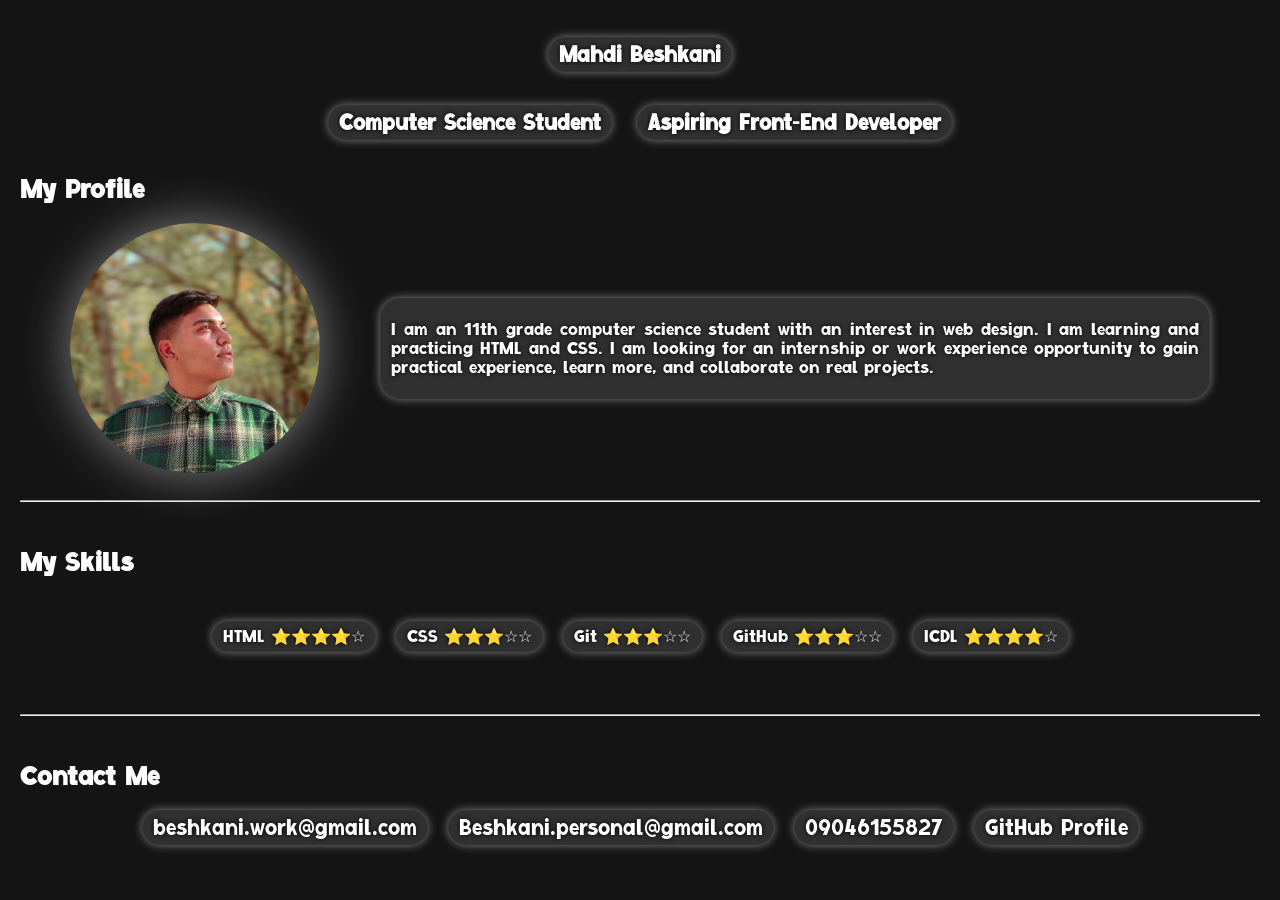
==== index.html @ fa9acbd6 "Create personal portfolio website" ====
<!doctype html>
<html lang="en" dir="ltr">
  <head>
    <meta charset="UTF-8" />
    <link rel="stylesheet" href="css/style.css" />
    <meta name="viewport" content="width=device-width, initial-scale=1.0" />
    <title>Portfolio</title>
  </head>
  <body>
    <main>
      <section class="name">
        <h1 class="card name2">Mahdi Beshkani</h1>
      </section>
      <section class="name">
        <h2 class="card name2">Computer Science Student</h2>
        <h2 class="card name2">Aspiring Front-End Developer</h2>
      </section>
      <h2>My Profile</h2>
      <section class="avatar">
        <img class="profile" src="img/avatar.jpg" alt="Profile" />
        <section class="card info">
          <p>
            I am an 11th grade computer science student with an interest in web
            design. I am learning and practicing HTML and CSS. I am looking for
            an internship or work experience opportunity to gain practical
            experience, learn more, and collaborate on real projects.
          </p>
        </section>
      </section>
      <br />
      <hr />
      <br />
      <h2>My Skills</h2>
      <section class="skill">
        <p class="card skills">HTML ⭐⭐⭐⭐☆</p>
        <p class="card skills">CSS ⭐⭐⭐☆☆</p>
        <p class="card skills">Git ⭐⭐⭐☆☆</p>
        <p class="card skills">GitHub ⭐⭐⭐☆☆</p>
        <p class="card skills">ICDL ⭐⭐⭐⭐☆</p>
      </section>
      <br />
      <br />
      <hr />
      <br />
      <h2>Contact Me</h2>
      <section class="methods">
        <a class="card method-info" href="mailto:beshkani.work@gmail.com"
          >beshkani.work@gmail.com</a
        >
        <a class="card method-info" href="mailto:beshkani.personal@gmail.com"
          >Beshkani.personal@gmail.com</a
        >
        <a class="card method-info" href="tel:09046155827"
          >09046155827</a
        >
        <a
          class="card method-info"
          href="https://github.com/Mahdi-Beshkani"
          target="_blank"
          rel="noopener noreferrer"
        >
          GitHub Profile</a
        >
      </section>
    </main>
  </body>
</html>
---- css/style.css ----
@font-face {
  font-family: Vincendo;
  src: url("../font/Vincendo-Regular.ttf");
}
@media (max-width: 768px) {
  .avatar {
    flex-direction: column;
    gap: 20px;
    margin: 0;
  }

  .profile {
    width: 180px;
  }

  .skills {
    gap: 20px;
  }

  .methods {
    justify-content: center;
  }
}
a {
  color: white;
  text-decoration: none;
}

body{
  padding: 20px;
  margin: 0;
  box-sizing: border-box;
  background-color: #141414;
  color: white;
  font-family: Vincendo;
}
.card {
  text-shadow: 0 0 5px black;
  box-shadow: 0 0 10px #808080;
  border: 1px solid #353535;
  background-color: #303030;
  color: white;
}

.name {
  display: flex;
  align-items: center;
  justify-content: center;
  gap: 25px;
}
.name2 {
  font-size: 20px;

  border-radius: 100vh;
  padding: 5px 10px;
}

.avatar {
  display: flex;
  align-items: center;
  justify-content: center;
  margin-top: 15px;
  gap: 60px;
  margin: 0 50px;
}
.profile {
  width: 250px;
  box-shadow: 0 0 50px #808080;
  border-radius: 100vh;
}
.info {
  text-align: justify;

  border-radius: 20px;
  padding: 5px 10px;
}
.skill {
  display: flex;
  align-items: center;
  justify-content: center;
  flex-wrap: wrap;
  gap: 20px;
}
.skills {
  margin-top: 25px;
  flex-wrap: wrap;
  text-align: justify;
  border-radius: 20px;
  padding: 5px 10px;
}
.methods {
  display: flex;
  gap: 20px;
  flex-wrap: wrap;
  align-items: center;
  justify-content: center;
}
.method-info {
  font-size: 20px;

  border-radius: 100vh;
  padding: 5px 10px;
}
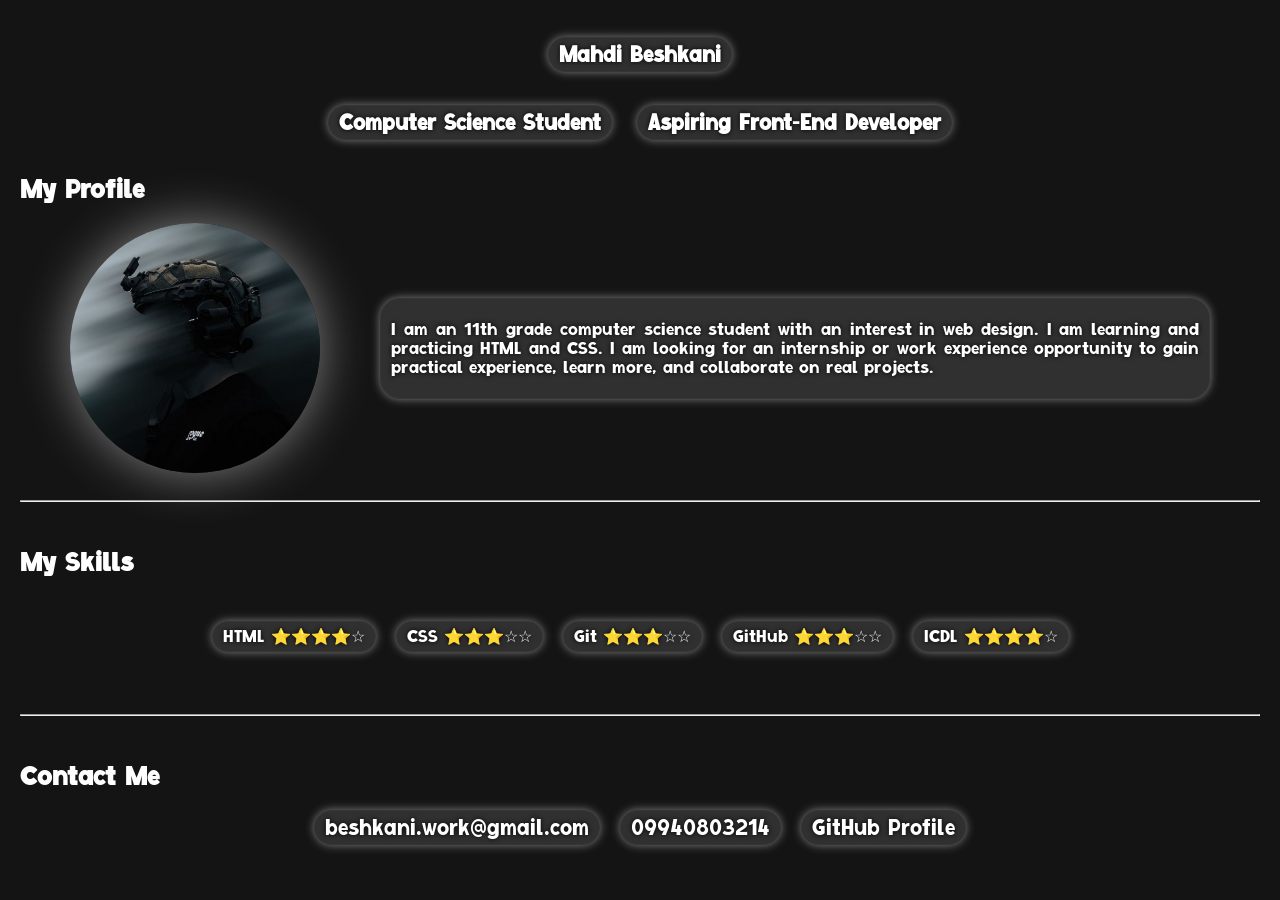
==== commit 151e869d: "Update portfolio design and preview image" ====
--- a/index.html
+++ b/index.html
@@ -47,11 +47,9 @@
         <a class="card method-info" href="mailto:beshkani.work@gmail.com"
           >beshkani.work@gmail.com</a
         >
-        <a class="card method-info" href="mailto:beshkani.personal@gmail.com"
-          >Beshkani.personal@gmail.com</a
-        >
+
         <a class="card method-info" href="tel:09046155827"
-          >09046155827</a
+          >09940803214</a
         >
         <a
           class="card method-info"
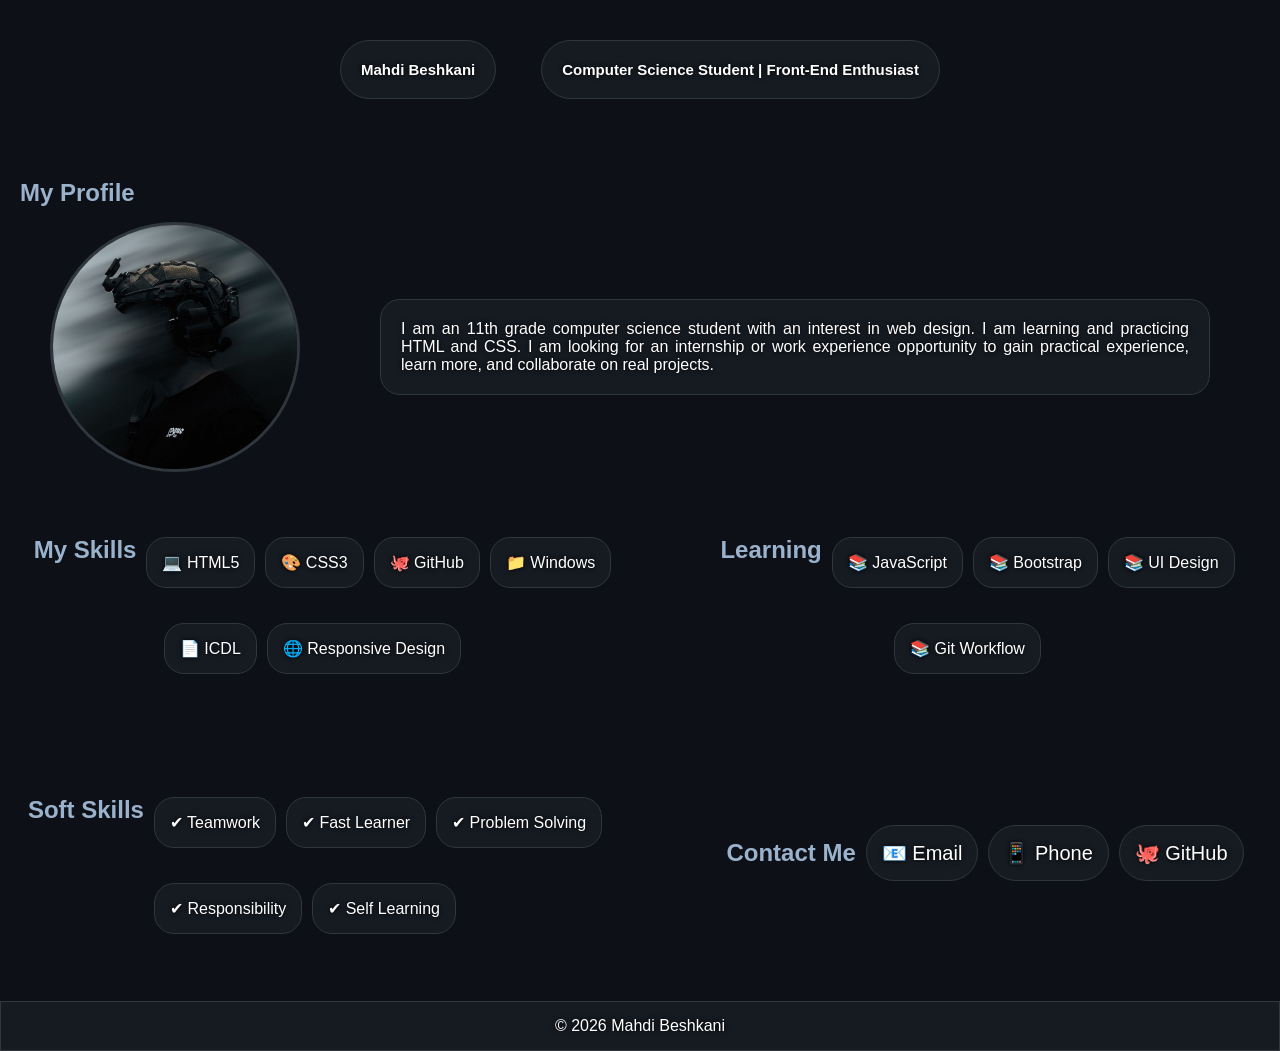
==== commit 6a5b3bd8: "Update portfolio design" ====
--- a/index.html
+++ b/index.html
@@ -2,24 +2,32 @@
 <html lang="en" dir="ltr">
   <head>
     <meta charset="UTF-8" />
+    <meta name="viewport" content="width=device-width, initial-scale=1.0" />
+
+    <title>Mahdi Beshkani | Portfolio</title>
+
     <link rel="stylesheet" href="css/style.css" />
-    <meta name="viewport" content="width=device-width, initial-scale=1.0" />
-    <title>Portfolio</title>
   </head>
+
   <body>
     <main>
       <section class="name">
         <h1 class="card name2">Mahdi Beshkani</h1>
+
+        <h2 class="card name2">
+          Computer Science Student | Front-End Enthusiast
+        </h2>
       </section>
-      <section class="name">
-        <h2 class="card name2">Computer Science Student</h2>
-        <h2 class="card name2">Aspiring Front-End Developer</h2>
-      </section>
-      <h2>My Profile</h2>
+
+      <section class="name"></section>
+
+      <h2 id="profileTitle">My Profile</h2>
+
       <section class="avatar">
         <img class="profile" src="img/avatar.jpg" alt="Profile" />
+
         <section class="card info">
-          <p>
+          <p id="profileText">
             I am an 11th grade computer science student with an interest in web
             design. I am learning and practicing HTML and CSS. I am looking for
             an internship or work experience opportunity to gain practical
@@ -27,39 +35,69 @@
           </p>
         </section>
       </section>
-      <br />
-      <hr />
-      <br />
-      <h2>My Skills</h2>
-      <section class="skill">
-        <p class="card skills">HTML ⭐⭐⭐⭐☆</p>
-        <p class="card skills">CSS ⭐⭐⭐☆☆</p>
-        <p class="card skills">Git ⭐⭐⭐☆☆</p>
-        <p class="card skills">GitHub ⭐⭐⭐☆☆</p>
-        <p class="card skills">ICDL ⭐⭐⭐⭐☆</p>
+
+      <section class="box">
+        <section class="skill">
+          <h2 id="skillsTitle">My Skills</h2>
+
+          <p class="card skills">💻 HTML5</p>
+          <p class="card skills">🎨 CSS3</p>
+          <p class="card skills">🐙 GitHub</p>
+          <p class="card skills">📁 Windows</p>
+          <p class="card skills">📄 ICDL</p>
+          <p class="card skills">🌐 Responsive Design</p>
+        </section>
+
+        <section class="learn">
+          <h2>Learning</h2>
+          <p class="card learning-item">📚 JavaScript</p>
+          <p class="card learning-item">📚 Bootstrap</p>
+          <p class="card learning-item">📚 UI Design</p>
+          <p class="card learning-item">📚 Git Workflow</p>
+        </section>
       </section>
-      <br />
-      <br />
-      <hr />
-      <br />
-      <h2>Contact Me</h2>
-      <section class="methods">
-        <a class="card method-info" href="mailto:beshkani.work@gmail.com"
-          >beshkani.work@gmail.com</a
-        >
+      <br>
+      <section class="box">
+        <section class="soft-skill">
+          <h2>Soft Skills</h2>
+          <p class="card soft">✔ Teamwork</p>
+          <p class="card soft">✔ Fast Learner</p>
+          <p class="card soft">✔ Problem Solving</p>
+          <p class="card soft">✔ Responsibility</p>
+          <p class="card soft">✔ Self Learning</p>
+        </section>
 
-        <a class="card method-info" href="tel:09046155827"
-          >09940803214</a
-        >
-        <a
-          class="card method-info"
-          href="https://github.com/Mahdi-Beshkani"
-          target="_blank"
-          rel="noopener noreferrer"
-        >
-          GitHub Profile</a
-        >
+        <br />
+
+        <section class="methods">
+          <h2 id="contactTitle">Contact Me</h2>
+          <a
+            class="card method-info"
+            href="mailto:beshkani.work@gmail.com"
+          >
+            📧 Email
+          </a>
+
+          <a class="card method-info" href="tel:09046155827">
+            📱 Phone
+          </a>
+
+          <a
+            class="card method-info"
+            href="https://github.com/Mahdi-Beshkani"
+            target="_blank"
+            rel="noopener noreferrer"
+          >
+            🐙 GitHub
+          </a>
+        </section>
       </section>
+
+      <footer class="card footer">
+        © 2026 Mahdi Beshkani
+      </footer>
     </main>
+
+    <script src="js/script.js"></script>
   </body>
-</html>
+</html>
--- a/css/style.css
+++ b/css/style.css
@@ -1,7 +1,174 @@
+* {
+  padding: 0;
+  margin: 0;
+  box-sizing: border-box;
+}
+
 @font-face {
   font-family: Vincendo;
   src: url("../font/Vincendo-Regular.ttf");
 }
+
+body {
+  background-color: #0d1117;
+  color: white;
+  font-family: Inter, sans-serif;
+}
+
+a {
+  color: white;
+  text-decoration: none;
+}
+
+h2 {
+  margin-left: 20px;
+  color: #9bb2cc;
+}
+
+.skill,
+.learn,
+.soft-skill,
+.methods {
+  flex: 1;
+}
+
+.card {
+  text-shadow: 0 0 5px black;
+  background: #161b22;
+  border: 1px solid #30363d;
+  box-shadow: none;
+  color: white;
+  transition: 0.3s;
+  animation: fade 0.8s;
+  padding: 15px;
+}
+
+.card:hover {
+  transform: translateY(-5px);
+  background: #21262d;
+}
+
+.name {
+  display: flex;
+  align-items: center;
+  justify-content: center;
+  gap: 25px;
+  margin: 40px 0;
+}
+
+.name2 {
+  font-size: 15px;
+  border-radius: 100vh;
+  padding: 20px;
+}
+
+.avatar {
+  display: flex;
+  align-items: center;
+  justify-content: center;
+  margin: 40px 50px;
+  margin-top: 15px;
+  gap: 60px;
+}
+
+.profile {
+  width: 250px;
+  border-radius: 100vh;
+  border: 3px solid #30363d;
+}
+
+.info {
+  text-align: justify;
+  border-radius: 20px;
+  padding: 20px;
+  margin: 0 20px;
+}
+
+.box {
+  display: flex;
+  gap: 30px;
+  align-items: stretch;
+  margin: 40px 0;
+}
+
+.skill {
+  display: flex;
+  align-items: center;
+  justify-content: center;
+  flex-wrap: wrap;
+  gap: 10px;
+}
+
+.skills {
+  margin-top: 25px;
+  flex-wrap: wrap;
+  text-align: justify;
+  border-radius: 20px;
+}
+
+.learn {
+  display: flex;
+  align-items: center;
+  justify-content: center;
+  flex-wrap: wrap;
+  gap: 10px;
+}
+
+.learning-item {
+  margin-top: 25px;
+  flex-wrap: wrap;
+  text-align: justify;
+  border-radius: 20px;
+}
+
+.soft-skill {
+  display: flex;
+  align-items: center;
+  justify-content: center;
+  flex-wrap: wrap;
+  gap: 10px;
+}
+
+.soft {
+  margin-top: 25px;
+  flex-wrap: wrap;
+  text-align: justify;
+  border-radius: 20px;
+}
+
+.methods {
+  display: flex;
+  gap: 10px;
+  flex-wrap: wrap;
+  align-items: center;
+  justify-content: center;
+}
+
+.method-info {
+  font-size: 20px;
+  border-radius: 100vh;
+}
+
+.footer {
+  display: flex;
+  align-items: center;
+  justify-content: center;
+  background-color:#161b22;
+  margin-top: 67px;
+}
+
+@keyframes fade {
+  from {
+    opacity: 0;
+    transform: translateY(20px);
+  }
+
+  to {
+    opacity: 1;
+    transform: translateY(0);
+  }
+}
+
 @media (max-width: 768px) {
   .avatar {
     flex-direction: column;
@@ -9,8 +176,16 @@
     margin: 0;
   }
 
+  .name {
+    flex-direction: column;
+  }
+
   .profile {
     width: 180px;
+  }
+
+  .box {
+    flex-direction: column;
   }
 
   .skills {
@@ -20,84 +195,4 @@
   .methods {
     justify-content: center;
   }
-}
-a {
-  color: white;
-  text-decoration: none;
-}
-
-body{
-  padding: 20px;
-  margin: 0;
-  box-sizing: border-box;
-  background-color: #141414;
-  color: white;
-  font-family: Vincendo;
-}
-.card {
-  text-shadow: 0 0 5px black;
-  box-shadow: 0 0 10px #808080;
-  border: 1px solid #353535;
-  background-color: #303030;
-  color: white;
-}
-
-.name {
-  display: flex;
-  align-items: center;
-  justify-content: center;
-  gap: 25px;
-}
-.name2 {
-  font-size: 20px;
-
-  border-radius: 100vh;
-  padding: 5px 10px;
-}
-
-.avatar {
-  display: flex;
-  align-items: center;
-  justify-content: center;
-  margin-top: 15px;
-  gap: 60px;
-  margin: 0 50px;
-}
-.profile {
-  width: 250px;
-  box-shadow: 0 0 50px #808080;
-  border-radius: 100vh;
-}
-.info {
-  text-align: justify;
-
-  border-radius: 20px;
-  padding: 5px 10px;
-}
-.skill {
-  display: flex;
-  align-items: center;
-  justify-content: center;
-  flex-wrap: wrap;
-  gap: 20px;
-}
-.skills {
-  margin-top: 25px;
-  flex-wrap: wrap;
-  text-align: justify;
-  border-radius: 20px;
-  padding: 5px 10px;
-}
-.methods {
-  display: flex;
-  gap: 20px;
-  flex-wrap: wrap;
-  align-items: center;
-  justify-content: center;
-}
-.method-info {
-  font-size: 20px;
-
-  border-radius: 100vh;
-  padding: 5px 10px;
-}
+}
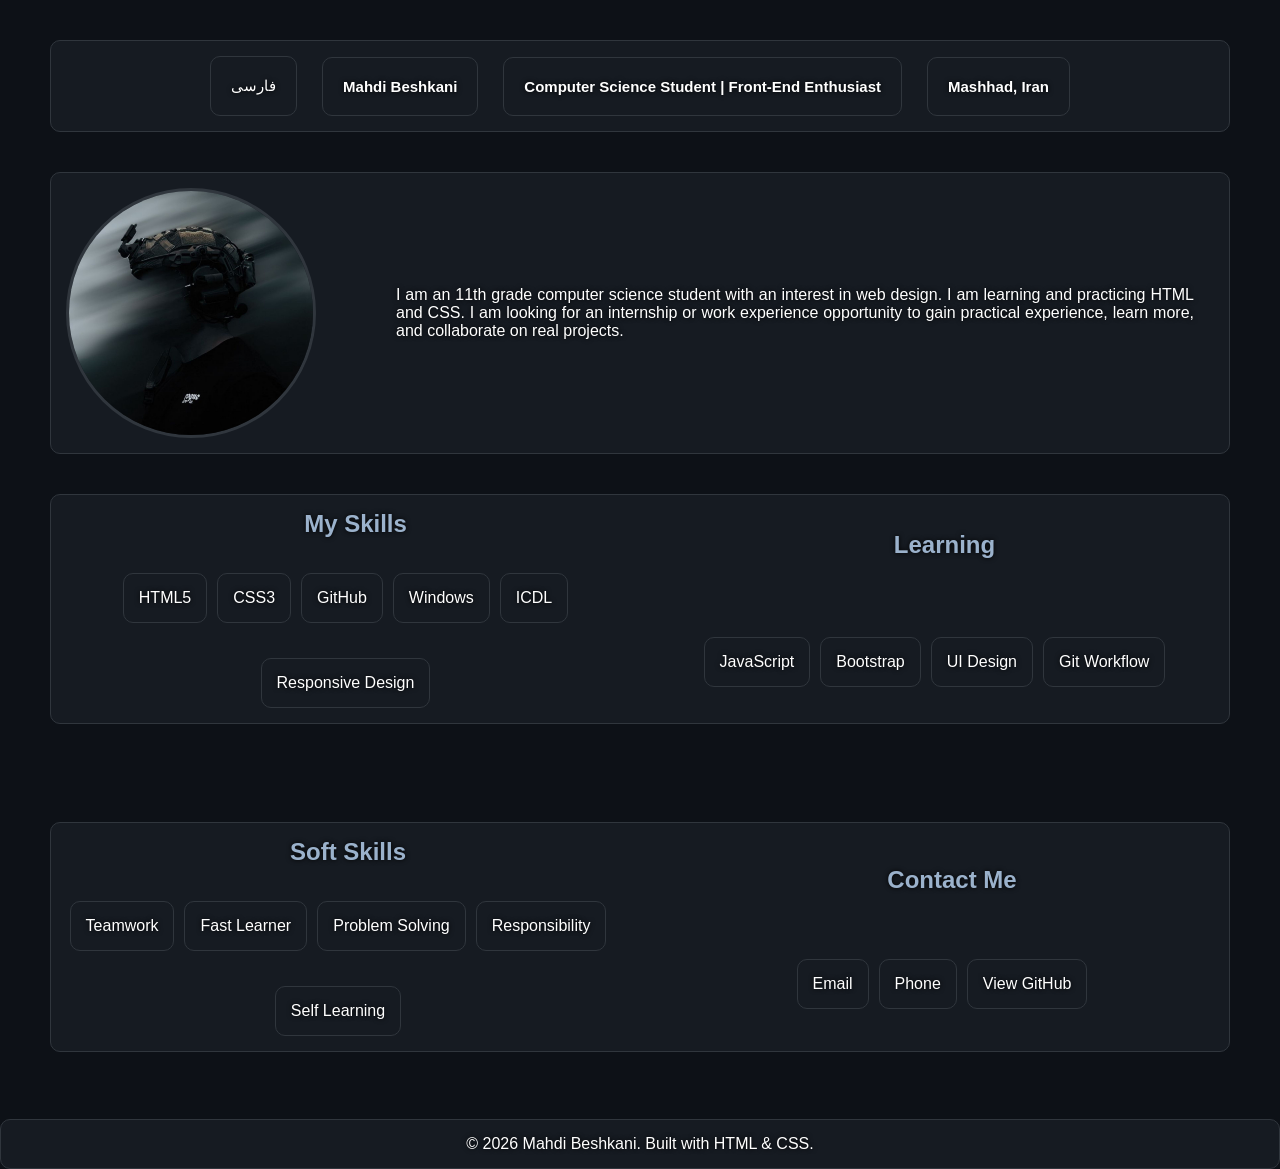
==== commit 9c5100c2: "Update portfolio with bilingual support and improved UI" ====
--- a/index.html
+++ b/index.html
@@ -11,60 +11,54 @@
 
   <body>
     <main>
-      <section class="name">
-        <h1 class="card name2">Mahdi Beshkani</h1>
-
-        <h2 class="card name2">
+      <section class="card name">
+        <a class="card name2" href="fa.html">فارسی</a>
+        <h3 class="card name2">Mahdi Beshkani</h3>
+        <h3 class="card name2">
           Computer Science Student | Front-End Enthusiast
-        </h2>
+        </h3>
+        <h3 class="card name2">Mashhad, Iran</h3>
       </section>
-
-      <section class="name"></section>
-
-      <h2 id="profileTitle">My Profile</h2>
-
-      <section class="avatar">
-        <img class="profile" src="img/avatar.jpg" alt="Profile" />
-
-        <section class="card info">
+      <section class="card avatar">
+        <img class="profile" src="img/avatar.jpg" alt="Profile"/>
+        <section class="info">
           <p id="profileText">
             I am an 11th grade computer science student with an interest in web
             design. I am learning and practicing HTML and CSS. I am looking for
             an internship or work experience opportunity to gain practical
             experience, learn more, and collaborate on real projects.
-          </p>
+          </ح>
         </section>
       </section>
 
-      <section class="box">
+      <section class="card box">
         <section class="skill">
           <h2 id="skillsTitle">My Skills</h2>
-
-          <p class="card skills">💻 HTML5</p>
-          <p class="card skills">🎨 CSS3</p>
-          <p class="card skills">🐙 GitHub</p>
-          <p class="card skills">📁 Windows</p>
-          <p class="card skills">📄 ICDL</p>
-          <p class="card skills">🌐 Responsive Design</p>
+          <p class="card skills">HTML5</p>
+          <p class="card skills">CSS3</p>
+          <p class="card skills">GitHub</p>
+          <p class="card skills">Windows</p>
+          <p class="card skills">ICDL</p>
+          <p class="card skills">Responsive Design</p>
         </section>
 
         <section class="learn">
           <h2>Learning</h2>
-          <p class="card learning-item">📚 JavaScript</p>
-          <p class="card learning-item">📚 Bootstrap</p>
-          <p class="card learning-item">📚 UI Design</p>
-          <p class="card learning-item">📚 Git Workflow</p>
+          <p class="card learning-item">JavaScript</p>
+          <p class="card learning-item">Bootstrap</p>
+          <p class="card learning-item">UI Design</p>
+          <p class="card learning-item">Git Workflow</p>
         </section>
       </section>
       <br>
-      <section class="box">
+      <section class="card box">
         <section class="soft-skill">
           <h2>Soft Skills</h2>
-          <p class="card soft">✔ Teamwork</p>
-          <p class="card soft">✔ Fast Learner</p>
-          <p class="card soft">✔ Problem Solving</p>
-          <p class="card soft">✔ Responsibility</p>
-          <p class="card soft">✔ Self Learning</p>
+          <p class="card soft">Teamwork</p>
+          <p class="card soft">Fast Learner</p>
+          <p class="card soft">Problem Solving</p>
+          <p class="card soft">Responsibility</p>
+          <p class="card soft">Self Learning</p>
         </section>
 
         <br />
@@ -72,29 +66,30 @@
         <section class="methods">
           <h2 id="contactTitle">Contact Me</h2>
           <a
-            class="card method-info"
+            class="card"
             href="mailto:beshkani.work@gmail.com"
           >
-            📧 Email
+            Email
           </a>
 
-          <a class="card method-info" href="tel:09046155827">
-            📱 Phone
+          <a class="card" href="tel:09046155827">
+            Phone
           </a>
 
           <a
-            class="card method-info"
+            class="card"
             href="https://github.com/Mahdi-Beshkani"
             target="_blank"
             rel="noopener noreferrer"
           >
-            🐙 GitHub
+            View GitHub
           </a>
         </section>
       </section>
 
       <footer class="card footer">
-        © 2026 Mahdi Beshkani
+        © 2026 Mahdi Beshkani.
+Built with HTML & CSS.
       </footer>
     </main>
 
--- a/css/style.css
+++ b/css/style.css
@@ -12,7 +12,10 @@
 body {
   background-color: #0d1117;
   color: white;
-  font-family: Inter, sans-serif;
+  font-family:
+Vazirmatn,
+Inter,
+sans-serif;
 }
 
 a {
@@ -23,6 +26,9 @@
 h2 {
   margin-left: 20px;
   color: #9bb2cc;
+  display: flex;
+  width: 100%;
+  justify-content: center;
 }
 
 .skill,
@@ -36,6 +42,7 @@
   text-shadow: 0 0 5px black;
   background: #161b22;
   border: 1px solid #30363d;
+  border-radius: 10px;
   box-shadow: none;
   color: white;
   transition: 0.3s;
@@ -44,30 +51,29 @@
 }
 
 .card:hover {
-  transform: translateY(-5px);
+  transform: translateY(-3px);
   background: #21262d;
 }
 
 .name {
+  flex-wrap: wrap;
   display: flex;
   align-items: center;
   justify-content: center;
   gap: 25px;
-  margin: 40px 0;
+  margin: 40px 50px;
 }
 
 .name2 {
   font-size: 15px;
-  border-radius: 100vh;
   padding: 20px;
 }
 
 .avatar {
   display: flex;
   align-items: center;
-  justify-content: center;
+  justify-content: space-between;
   margin: 40px 50px;
-  margin-top: 15px;
   gap: 60px;
 }
 
@@ -79,16 +85,14 @@
 
 .info {
   text-align: justify;
-  border-radius: 20px;
   padding: 20px;
-  margin: 0 20px;
 }
 
 .box {
   display: flex;
   gap: 30px;
   align-items: stretch;
-  margin: 40px 0;
+  margin: 40px 50px;
 }
 
 .skill {
@@ -103,7 +107,6 @@
   margin-top: 25px;
   flex-wrap: wrap;
   text-align: justify;
-  border-radius: 20px;
 }
 
 .learn {
@@ -118,7 +121,6 @@
   margin-top: 25px;
   flex-wrap: wrap;
   text-align: justify;
-  border-radius: 20px;
 }
 
 .soft-skill {
@@ -133,7 +135,6 @@
   margin-top: 25px;
   flex-wrap: wrap;
   text-align: justify;
-  border-radius: 20px;
 }
 
 .methods {
@@ -144,10 +145,6 @@
   justify-content: center;
 }
 
-.method-info {
-  font-size: 20px;
-  border-radius: 100vh;
-}
 
 .footer {
   display: flex;
@@ -173,7 +170,6 @@
   .avatar {
     flex-direction: column;
     gap: 20px;
-    margin: 0;
   }
 
   .name {
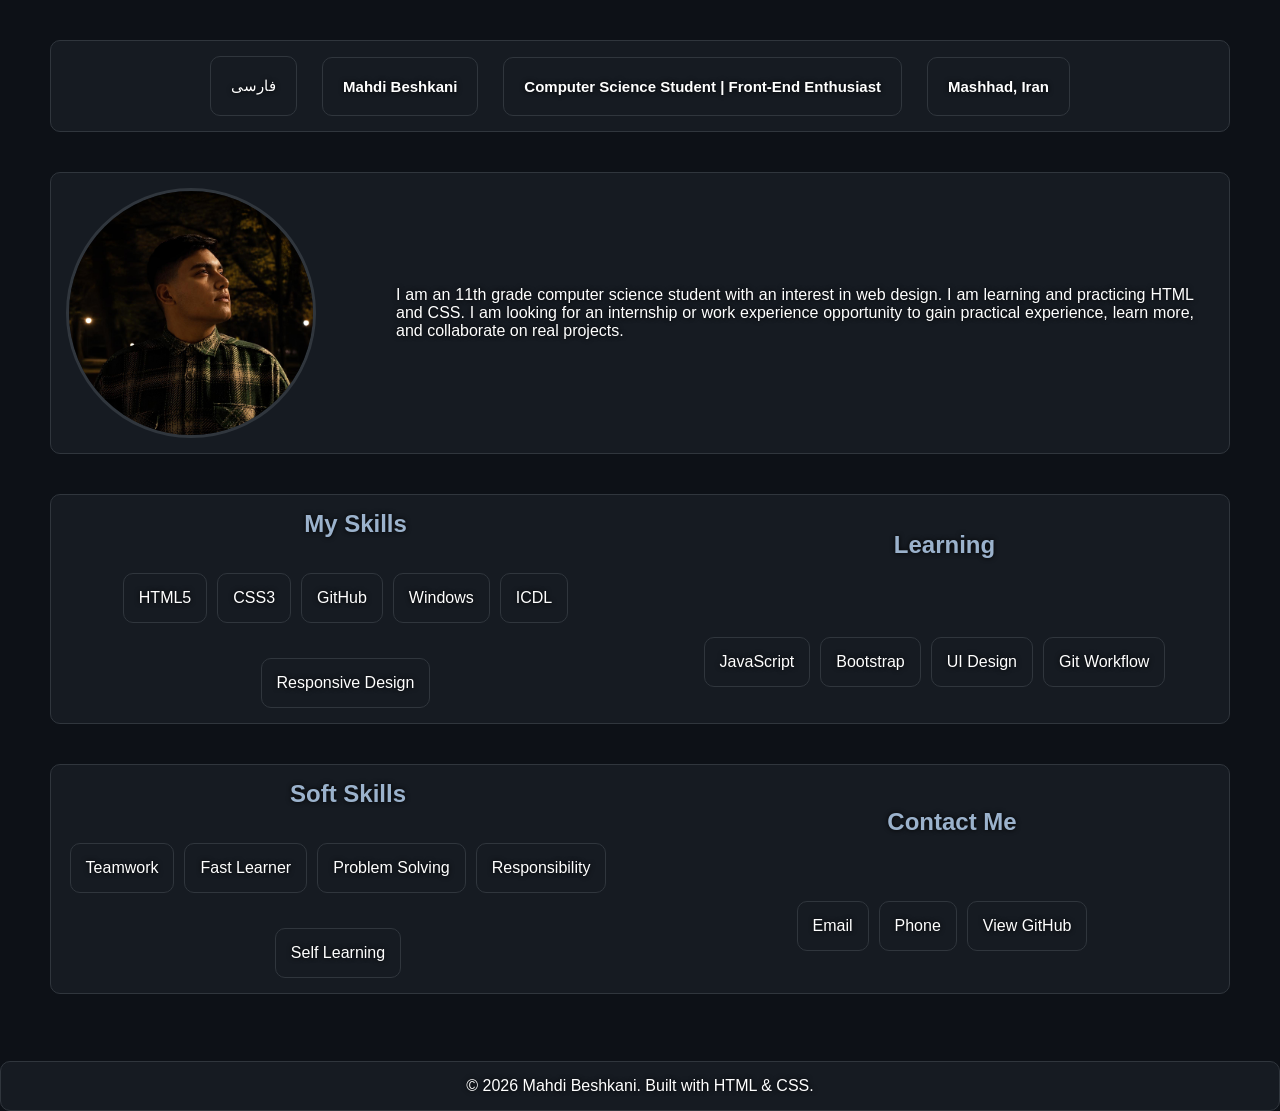
==== commit bbff5552: "توضیح تغییرات" ====
--- a/index.html
+++ b/index.html
@@ -50,7 +50,6 @@
           <p class="card learning-item">Git Workflow</p>
         </section>
       </section>
-      <br>
       <section class="card box">
         <section class="soft-skill">
           <h2>Soft Skills</h2>
--- a/css/style.css
+++ b/css/style.css
@@ -170,10 +170,12 @@
   .avatar {
     flex-direction: column;
     gap: 20px;
+    margin: 10px;
   }
 
   .name {
-    flex-direction: column;
+    flex-direction: row;
+    margin: 10px;
   }
 
   .profile {
@@ -182,6 +184,7 @@
 
   .box {
     flex-direction: column;
+    margin: 10px;
   }
 
   .skills {
@@ -191,4 +194,7 @@
   .methods {
     justify-content: center;
   }
+  .footer{
+    margin: 10px;
+  }
 }
